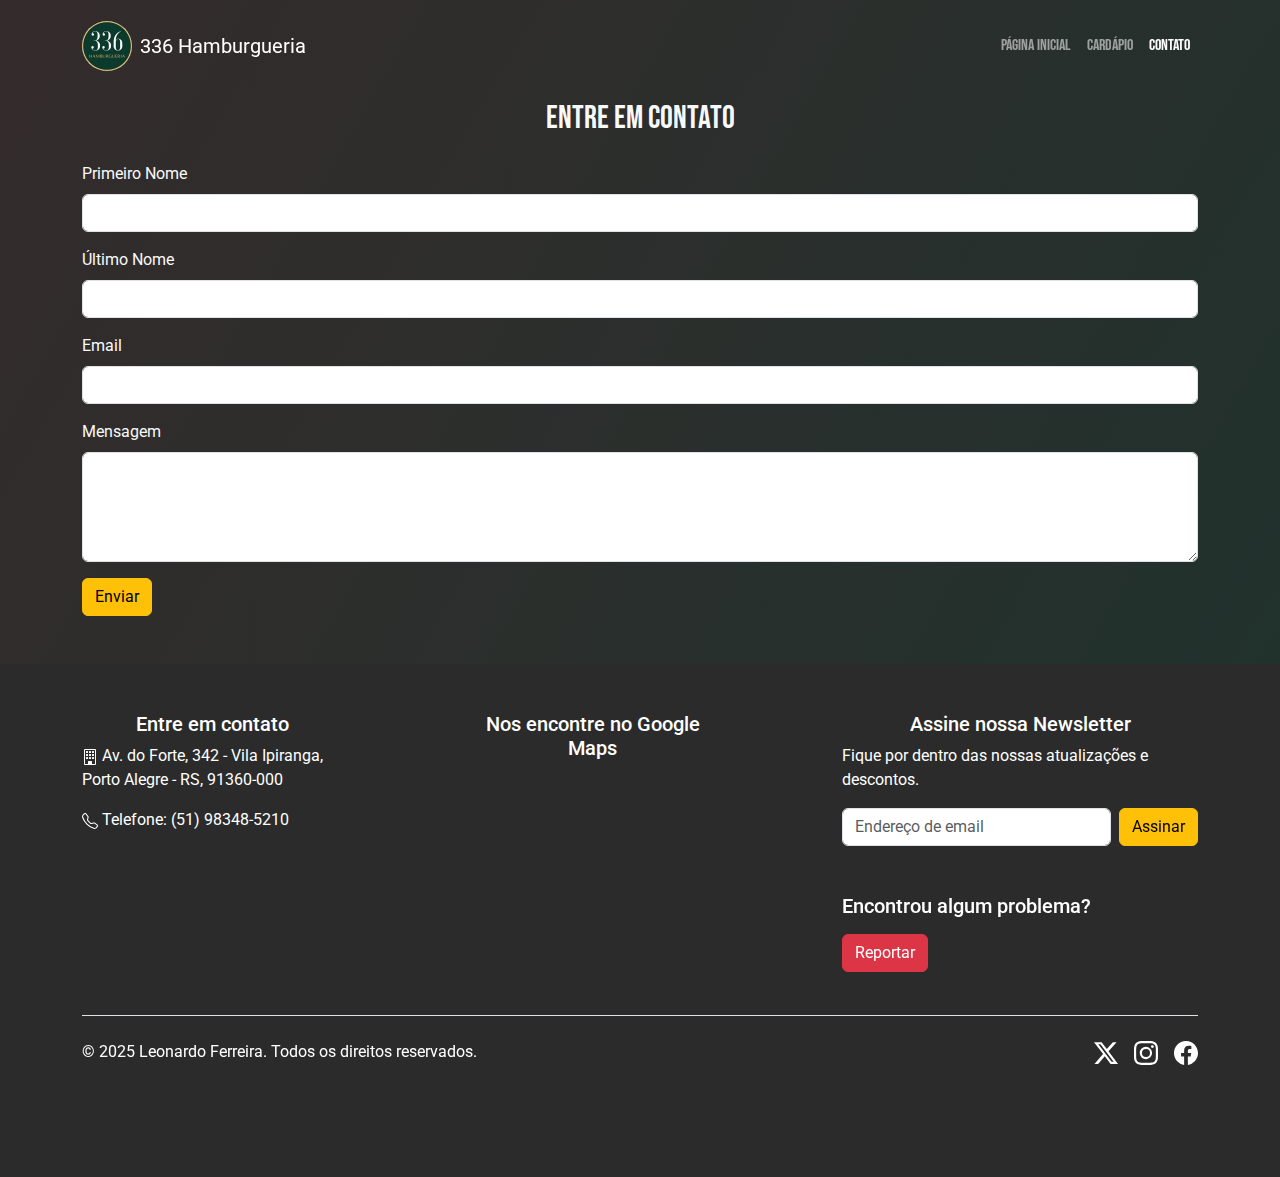
==== pages/contact.html @ c4f1ffca "first commit" ====
<!DOCTYPE html>
<html lang="en">
  <head>
    <meta charset="UTF-8" />
    <meta name="viewport" content="width=device-width, initial-scale=1.0" />
    <title>336 Hamburgueria</title>
    <link
      href="https://cdn.jsdelivr.net/npm/bootstrap@5.3.3/dist/css/bootstrap.min.css"
      rel="stylesheet"
      integrity="sha384-QWTKZyjpPEjISv5WaRU9OFeRpok6YctnYmDr5pNlyT2bRjXh0JMhjY6hW+ALEwIH"
      crossorigin="anonymous"
    />
    <link rel="stylesheet" href="/styles/style.css" />
    <script
      src="https://cdn.jsdelivr.net/npm/bootstrap@5.3.3/dist/js/bootstrap.bundle.min.js"
      integrity="sha384-YvpcrYf0tY3lHB60NNkmXc5s9fDVZLESaAA55NDzOxhy9GkcIdslK1eN7N6jIeHz"
      crossorigin="anonymous"
    ></script>
    <script src="/scripts/script.js" defer></script>
    <script src="/scripts/contact.js" defer></script>
  </head>
  <body>
    <!-- HEADER -->
    <div id="header"></div>
    <!-- HEADER -->

    <!-- CONTACT FORM -->
    <div class="container main-content text-light">
      <h2 class="text-center bebas-neue-regular">Entre em Contato</h2>
      <form id="contactForm" class="mt-4 mb-5">
        <div class="mb-3">
          <label for="firstName" class="form-label">Primeiro Nome</label>
          <input type="text" class="form-control" id="firstName" required />
        </div>
        <div class="mb-3">
          <label for="lastName" class="form-label">Último Nome</label>
          <input type="text" class="form-control" id="lastName" required />
        </div>
        <div class="mb-3">
          <label for="email" class="form-label">Email</label>
          <input type="email" class="form-control" id="email" required />
        </div>
        <div class="mb-3">
          <label for="message" class="form-label">Mensagem</label>
          <textarea
            class="form-control"
            id="message"
            rows="4"
            required
          ></textarea>
        </div>
        <button type="submit" class="btn btn-warning">Enviar</button>
      </form>
    </div>
    <!-- CONTACT FORM -->

    <!-- FOOTER -->
    <footer id="footer"></footer>
    <!-- FOOTER -->
  </body>
</html>
---- styles/style.css ----
@import url("https://fonts.googleapis.com/css2?family=Bebas+Neue&family=Roboto&family=Playwrite+AU+SA:wght@100..400&display=swap");

@keyframes gradient-animation {
  0% {
    background-position: 0% 50%;
  }
  50% {
    background-position: 100% 50%;
  }
  100% {
    background-position: 0% 50%;
  }
}

body {
  background: linear-gradient(300deg, #0c392d, #342b2c);
  background-size: 180% 180%;
  animation: gradient-animation 20s ease infinite;
  min-height: 100vh;
  margin: 0;
  font-family: "Roboto", sans-serif;
}

.hero-section {
  position: relative;
  z-index: 1;
  min-height: 70vh; /* Adjust height to fit the hero text */
  display: flex;
  justify-content: flex-start; /* Align text to the left */
  align-items: center;
  color: white;
  background: url("/images/burger-bg.png") no-repeat center center;
  background-size: cover;
  margin-top: -70px; /* Remove the gap between the burger background and the top */
  padding-top: 70px; /* Compensate for the fixed navbar */
}

.hero-section::after {
  content: "";
  position: absolute;
  top: 0;
  left: 0;
  right: 0;
  bottom: 0;
  background: rgba(0, 0, 0, 0.6); /* Darker overlay for better readability */
  z-index: -1;
}

.navbar {
  position: fixed;
  width: 100%;
  top: 0;
  z-index: 1000;
  transition: background-color 0.3s;
}

.navbar-transparent {
  background-color: transparent !important;
}

.navbar-solid {
  background-color: #343a40 !important;
}

.main-content {
  padding-top: 100px; /* Add padding to ensure content doesn't overlap with navbar */
}

.side-nav {
  height: 100%;
  width: 0;
  position: fixed;
  z-index: 1001;
  top: 0;
  right: 0;
  background-color: #343a40;
  overflow-x: hidden;
  transition: 0.5s;
  padding-top: 60px;
}

.side-nav a {
  padding: 8px 8px 8px 32px;
  text-decoration: none;
  font-size: 25px;
  color: #ffffff;
  display: block;
  transition: 0.3s;
}

.side-nav a:hover {
  color: #f1f1f1;
}

.side-nav .closebtn {
  position: absolute;
  top: 0;
  right: 25px;
  font-size: 36px;
  margin-left: 50px;
}

.side-nav .active {
  background-color: #495057;
  color: #ffffff;
}

.hero-section h1 {
  font-size: 3rem;
  font-weight: bold;
  line-height: 1.3;
  margin-bottom: 20px;
}

.hero-section p {
  font-size: 1.2rem;
  line-height: 1.6;
  margin-bottom: 30px;
}

.d-grid .btn {
  min-width: 150px;
}

.bebas-neue-regular {
  font-family: "Bebas Neue", serif;
  font-weight: 400;
  font-style: normal;
}

.roboto-regular {
  font-family: "Roboto", serif;
  font-weight: 400;
  font-style: normal;
}

.playwrite-au-sa-400 {
  font-family: "Playwrite AU SA", serif;
  font-optical-sizing: auto;
  font-weight: 400;
  font-style: normal;
}

.cover {
  background: url("/images/burger-bg.png") no-repeat;
  position: relative;
  background-size: cover;
  background-position: center center;
  height: 70%;
}
.overlay {
  position: absolute;
  width: 100%;
  height: 100%;
  background: rgba(0, 0, 0, 0.4); /* Dark overlay */
}

.card-img-top {
  height: 400px;
  object-fit: cover;
}

#backToTop {
  position: fixed;
  bottom: 20px;
  right: 20px;
  display: none;
  background-color: #343a40;
  color: #ffffff;
  border: none;
  padding: 10px 15px;
  border-radius: 5px;
  cursor: pointer;
  z-index: 1000;
}

#backToTop:hover {
  background-color: #495057;
}

@media (max-width: 768px) {
  .hero-section {
    padding-top: 70px; /* Adjust padding for mobile to avoid navbar overlap */
    text-align: center; /* Center align text on mobile */
  }

  .hero-section h1 {
    font-size: 2.2rem;
  }

  .hero-section p {
    font-size: 1rem;
  }

  /* Mobile Overlay */
  .cover::after {
    background: rgba(0, 0, 0, 0.7); /* Stronger dark overlay on mobile */
  }
}

@media (min-width: 769px) {
  .hero-section {
    text-align: left;
    padding-left: 5%;
    padding-right: 5%;
  }
}
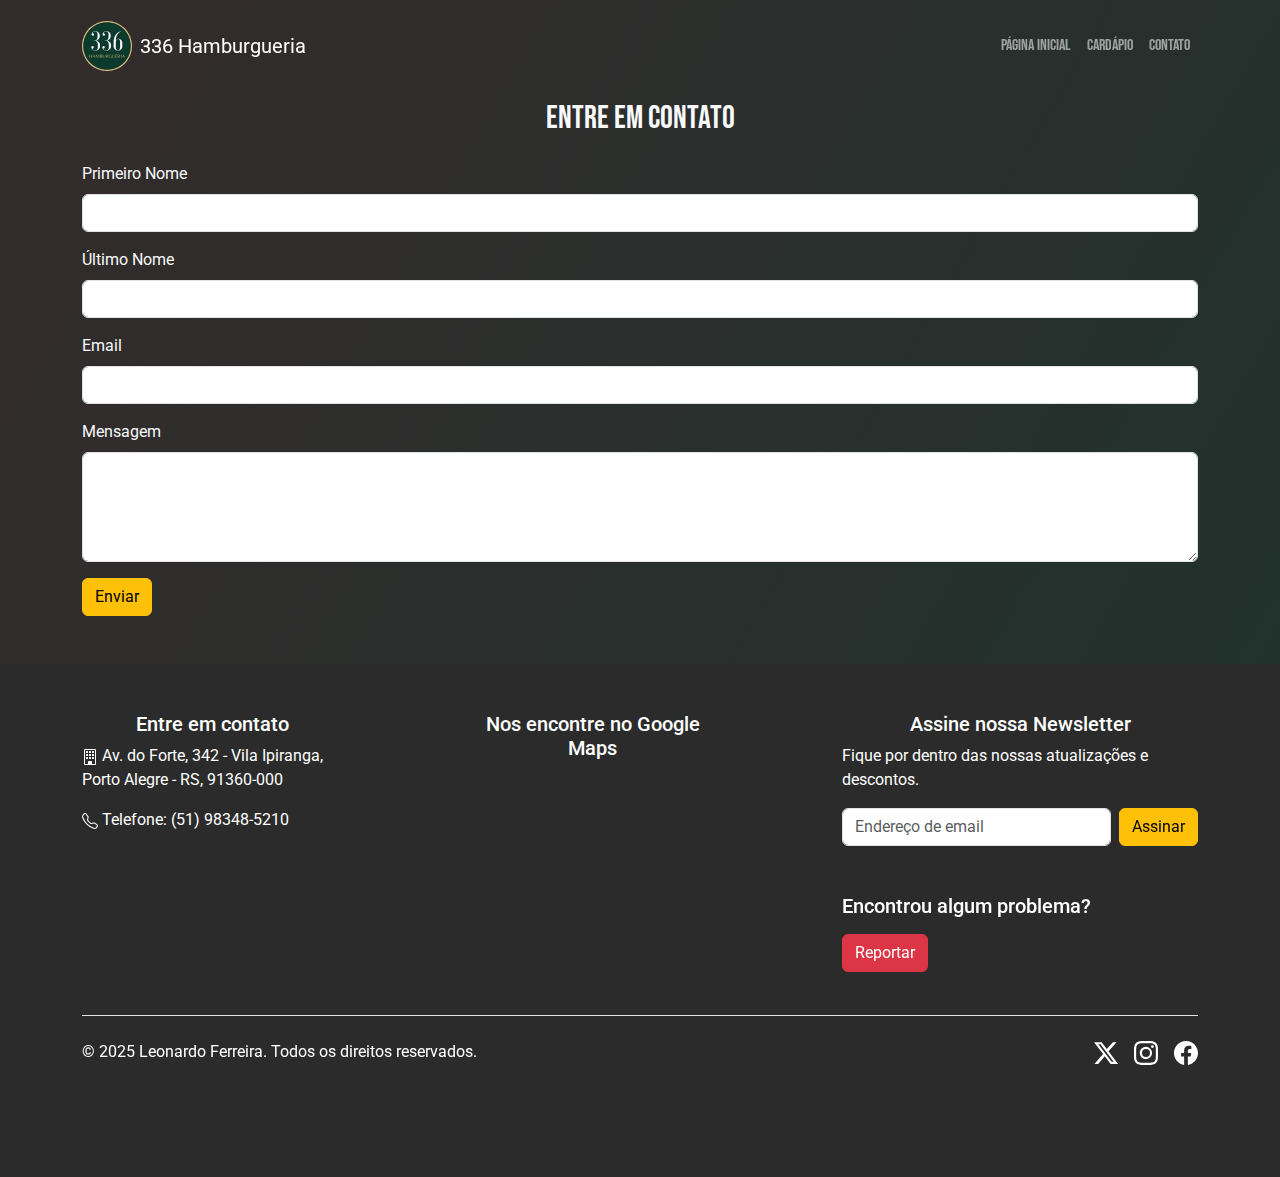
==== commit df69326e: "fixed links" ====
--- a/pages/contact.html
+++ b/pages/contact.html
@@ -10,14 +10,14 @@
       integrity="sha384-QWTKZyjpPEjISv5WaRU9OFeRpok6YctnYmDr5pNlyT2bRjXh0JMhjY6hW+ALEwIH"
       crossorigin="anonymous"
     />
-    <link rel="stylesheet" href="/styles/style.css" />
+    <link rel="stylesheet" href="../styles/style.css" />
     <script
       src="https://cdn.jsdelivr.net/npm/bootstrap@5.3.3/dist/js/bootstrap.bundle.min.js"
       integrity="sha384-YvpcrYf0tY3lHB60NNkmXc5s9fDVZLESaAA55NDzOxhy9GkcIdslK1eN7N6jIeHz"
       crossorigin="anonymous"
     ></script>
-    <script src="/scripts/script.js" defer></script>
-    <script src="/scripts/contact.js" defer></script>
+    <script src="../scripts/script.js" defer></script>
+    <script src="../scripts/contact.js" defer></script>
   </head>
   <body>
     <!-- HEADER -->
--- a/styles/style.css
+++ b/styles/style.css
@@ -24,15 +24,15 @@
 .hero-section {
   position: relative;
   z-index: 1;
-  min-height: 70vh; /* Adjust height to fit the hero text */
+  min-height: 70vh;
   display: flex;
-  justify-content: flex-start; /* Align text to the left */
+  justify-content: flex-start;
   align-items: center;
   color: white;
-  background: url("/images/burger-bg.png") no-repeat center center;
+  background: url("../images/burger-bg.png") no-repeat center center;
   background-size: cover;
-  margin-top: -70px; /* Remove the gap between the burger background and the top */
-  padding-top: 70px; /* Compensate for the fixed navbar */
+  margin-top: -70px; 
+  padding-top: 70px; 
 }
 
 .hero-section::after {
@@ -42,7 +42,7 @@
   left: 0;
   right: 0;
   bottom: 0;
-  background: rgba(0, 0, 0, 0.6); /* Darker overlay for better readability */
+  background: rgba(0, 0, 0, 0.6);
   z-index: -1;
 }
 
@@ -63,7 +63,7 @@
 }
 
 .main-content {
-  padding-top: 100px; /* Add padding to ensure content doesn't overlap with navbar */
+  padding-top: 100px; 
 }
 
 .side-nav {
@@ -142,7 +142,7 @@
 }
 
 .cover {
-  background: url("/images/burger-bg.png") no-repeat;
+  background: url("../images/burger-bg.png") no-repeat;
   position: relative;
   background-size: cover;
   background-position: center center;
@@ -152,7 +152,7 @@
   position: absolute;
   width: 100%;
   height: 100%;
-  background: rgba(0, 0, 0, 0.4); /* Dark overlay */
+  background: rgba(0, 0, 0, 0.4); 
 }
 
 .card-img-top {
@@ -180,8 +180,8 @@
 
 @media (max-width: 768px) {
   .hero-section {
-    padding-top: 70px; /* Adjust padding for mobile to avoid navbar overlap */
-    text-align: center; /* Center align text on mobile */
+    padding-top: 70px; 
+    text-align: center; 
   }
 
   .hero-section h1 {
@@ -194,7 +194,7 @@
 
   /* Mobile Overlay */
   .cover::after {
-    background: rgba(0, 0, 0, 0.7); /* Stronger dark overlay on mobile */
+    background: rgba(0, 0, 0, 0.7);
   }
 }
 
